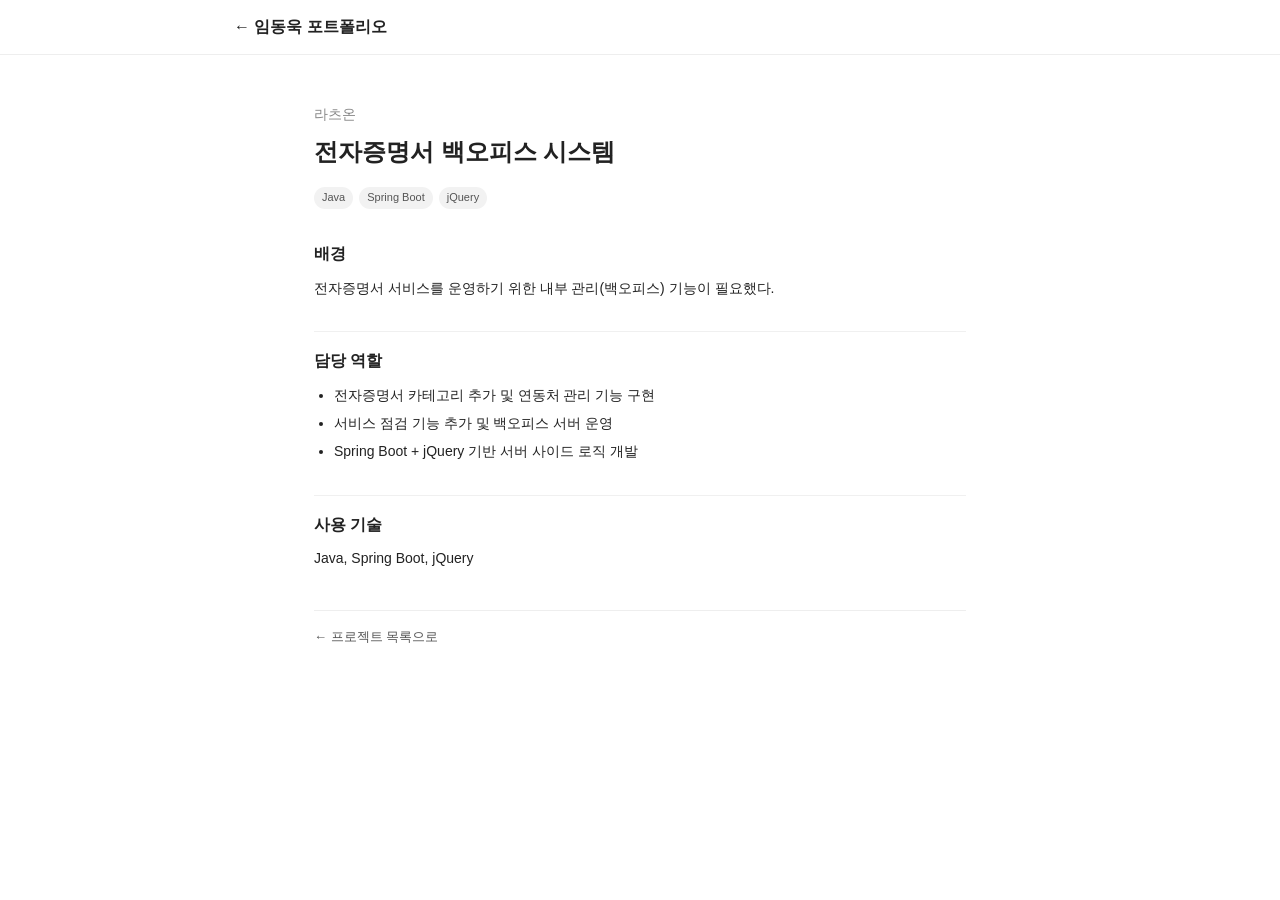
==== projects/certificate-backoffice.html @ 47e5de6f "add: 프로젝트 클릭 -> 상세페이지 연결 (정적 페이지 7개) - projects/*.html 7개 생성 (배경/원인분석/해결/결과/사용기술 구조) - 메인 카드를 <a cla" ====
<!DOCTYPE html>
<html lang="ko">
<head>
<meta charset="UTF-8">
<meta name="viewport" content="width=device-width, initial-scale=1.0">
<title>전자증명서 백오피스 시스템 | 임동욱</title>
<link rel="stylesheet" href="../css/style.css">
</head>
<body>

<nav class="nav">
  <div class="nav-inner">
    <a href="../index.html" class="nav-logo">← 임동욱 포트폴리오</a>
  </div>
</nav>

<article class="detail">
  <div class="detail-inner">
    <p class="detail-company">라츠온</p>
    <h1>전자증명서 백오피스 시스템</h1>
    <div class="tag-row">
      <span>Java</span><span>Spring Boot</span><span>jQuery</span>
    </div>

    <h2>배경</h2>
    <p>전자증명서 서비스를 운영하기 위한 내부 관리(백오피스) 기능이 필요했다.</p>

    <h2>담당 역할</h2>
    <ul>
      <li>전자증명서 카테고리 추가 및 연동처 관리 기능 구현</li>
      <li>서비스 점검 기능 추가 및 백오피스 서버 운영</li>
      <li>Spring Boot + jQuery 기반 서버 사이드 로직 개발</li>
    </ul>

    <h2>사용 기술</h2>
    <p>Java, Spring Boot, jQuery</p>

    <a class="back-link" href="../index.html#projects">← 프로젝트 목록으로</a>
  </div>
</article>

</body>
</html>
---- css/style.css ----
/* ------------------------------------------------------------
   최소 베이스라인 스타일. 디자인 폴리싱은 별도 작업으로 미룸.
   목적: 구조를 읽기 쉽게 보여주는 정도까지만.
------------------------------------------------------------ */

* {
  box-sizing: border-box;
}

body {
  margin: 0;
  font-family: -apple-system, BlinkMacSystemFont, "Apple SD Gothic Neo", "Segoe UI", sans-serif;
  color: #222;
  background: #fff;
  line-height: 1.6;
}

a {
  color: inherit;
  text-decoration: none;
}

.section-inner,
.nav-inner,
.profile-inner {
  max-width: 860px;
  margin: 0 auto;
  padding: 0 24px;
}

/* nav */
.nav {
  position: sticky;
  top: 0;
  background: #fff;
  border-bottom: 1px solid #eee;
  z-index: 10;
}

.nav-inner {
  display: flex;
  align-items: center;
  justify-content: space-between;
  padding-top: 14px;
  padding-bottom: 14px;
}

.nav-logo {
  font-weight: 700;
}

.nav-links {
  list-style: none;
  display: flex;
  gap: 18px;
  margin: 0;
  padding: 0;
  font-size: 14px;
}

/* profile header */
.profile {
  padding: 56px 0 32px;
  border-bottom: 1px solid #eee;
}

.profile-flex {
  display: flex;
  align-items: center;
  gap: 28px;
  flex-wrap: wrap;
}

.profile-photo {
  width: 120px;
  height: 120px;
  border-radius: 50%;
  object-fit: cover;
  border: 1px solid #eee;
  flex-shrink: 0;
}

.profile h1 {
  margin: 0 0 4px;
  font-size: 28px;
}

.en-name {
  font-weight: 400;
  color: #888;
  font-size: 16px;
}

.role {
  color: #555;
  margin: 0 0 12px;
  font-weight: 600;
}

.tagline {
  color: #444;
  max-width: 520px;
}

.contact {
  list-style: none;
  padding: 0;
  margin: 16px 0 0;
  display: flex;
  gap: 16px;
  font-size: 14px;
}

/* generic section */
.section {
  padding: 40px 0;
  border-bottom: 1px solid #eee;
}

.section h2 {
  font-size: 20px;
  margin: 0 0 20px;
}

.section-note {
  font-weight: 400;
  color: #888;
  font-size: 14px;
}

.sub-heading {
  font-size: 15px;
  color: #666;
  margin: 24px 0 10px;
}

/* career timeline */
.timeline-item {
  padding: 12px 0;
  border-top: 1px solid #f0f0f0;
}

.timeline-item:first-of-type {
  border-top: none;
}

.timeline-head {
  display: flex;
  justify-content: space-between;
  flex-wrap: wrap;
  gap: 8px;
}

.timeline-head strong {
  font-size: 15px;
}

.period {
  color: #888;
  font-size: 13px;
}

/* certs */
.cert-list {
  list-style: none;
  padding: 0;
  margin: 0;
}

.cert-list li {
  display: flex;
  justify-content: space-between;
  padding: 10px 0;
  border-top: 1px solid #f0f0f0;
  font-size: 14px;
}

.cert-list li:first-child {
  border-top: none;
}

.cert-date {
  color: #888;
}

.cert-date.badge {
  color: #a15c00;
  background: #fff3e0;
  padding: 2px 8px;
  border-radius: 999px;
  font-size: 12px;
}

/* stack filter buttons */
.stack-list {
  display: flex;
  flex-wrap: wrap;
  gap: 8px;
  margin-bottom: 8px;
}

.stack-tag {
  border: 1px solid #ddd;
  background: #fafafa;
  border-radius: 999px;
  padding: 6px 14px;
  font-size: 13px;
  cursor: pointer;
}

.stack-tag.active {
  background: #222;
  color: #fff;
  border-color: #222;
}

/* 클릭 안 되는 정적 배지 (학습 항목 등, 필터링 대상 아님) */
.tag-badge {
  display: inline-block;
  border: 1px solid #eee;
  background: #f7f7f7;
  color: #888;
  border-radius: 999px;
  padding: 6px 14px;
  font-size: 13px;
}

.hint {
  font-size: 12px;
  color: #999;
  margin-top: 8px;
}

/* project cards */
.project-grid {
  display: grid;
  grid-template-columns: repeat(auto-fill, minmax(320px, 1fr));
  gap: 16px;
}

/* <a>가 grid 아이템 크기 계산에 끼어들지 않도록 함 (실제 아이템은 .project-card) */
.card-link {
  display: contents;
  text-decoration: none;
  color: inherit;
}

.project-card {
  border: 1px solid #eee;
  border-radius: 8px;
  padding: 18px;
  transition: box-shadow .15s ease, transform .15s ease;
}

.card-link:hover .project-card {
  box-shadow: 0 2px 10px rgba(0, 0, 0, .08);
  transform: translateY(-2px);
  cursor: pointer;
}

.project-card h3 {
  margin: 0 0 4px;
  font-size: 15px;
}

.project-company {
  color: #888;
  font-size: 12px;
  margin: 0 0 10px;
}

.project-card p {
  font-size: 13px;
  margin: 0 0 8px;
}

.project-result {
  color: #0a6b2c;
  font-weight: 600;
}

.tag-row {
  display: flex;
  flex-wrap: wrap;
  gap: 6px;
  margin-top: 10px;
}

.tag-row span {
  font-size: 11px;
  background: #f2f2f2;
  padding: 2px 8px;
  border-radius: 999px;
  color: #555;
}

.project-card.hidden {
  display: none;
}

/* footer */
.footer {
  text-align: center;
  padding: 24px;
  color: #999;
  font-size: 12px;
}

@media (max-width: 600px) {
  .nav-links {
    display: none;
  }
}

/* ------------------------------------------------------------
   프로젝트 상세 페이지 (projects/*.html)
------------------------------------------------------------ */

.detail {
  padding: 48px 0 64px;
}

.detail-inner {
  max-width: 700px;
  margin: 0 auto;
  padding: 0 24px;
}

.detail-company {
  color: #888;
  font-size: 13px;
  margin: 0 0 6px;
}

.detail-inner h1 {
  font-size: 24px;
  margin: 0 0 16px;
}

.detail-inner h2 {
  font-size: 16px;
  margin: 32px 0 10px;
  padding-top: 16px;
  border-top: 1px solid #f0f0f0;
}

.detail-inner h2:first-of-type {
  border-top: none;
  padding-top: 0;
}

.detail-inner p,
.detail-inner ul {
  font-size: 14px;
  margin: 0 0 8px;
}

.detail-inner ul {
  padding-left: 20px;
}

.detail-inner li {
  margin-bottom: 6px;
}

.back-link {
  display: inline-block;
  margin-top: 32px;
  font-size: 13px;
  color: #555;
  border-top: 1px solid #eee;
  padding-top: 16px;
  width: 100%;
}
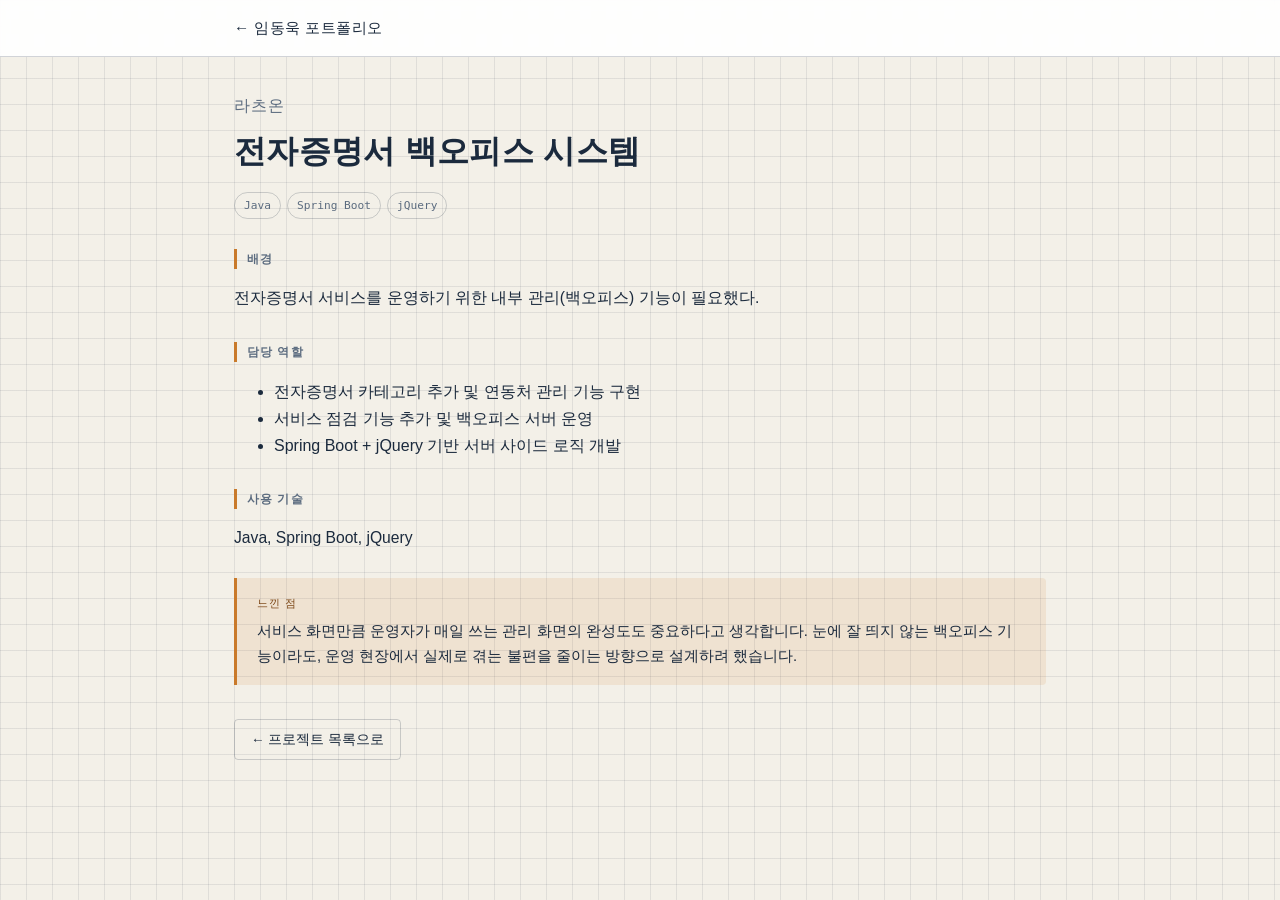
==== commit e3fb8d2f: "디자인 폴리싱: 설계 도면(블루프린트) 컨셉 적용 - 다크/라이트 테마 대응 블루프린트 색상 토큰, 컨덴스드/모노 타이포 도입 - 각 섹션에 SHEET 번호·타이틀블록, 핵심 지표" ====
--- a/projects/certificate-backoffice.html
+++ b/projects/certificate-backoffice.html
@@ -35,6 +35,11 @@
     <h2>사용 기술</h2>
     <p>Java, Spring Boot, jQuery</p>
 
+    <div class="reflection">
+      <span class="label">느낀 점</span>
+      서비스 화면만큼 운영자가 매일 쓰는 관리 화면의 완성도도 중요하다고 생각합니다. 눈에 잘 띄지 않는 백오피스 기능이라도, 운영 현장에서 실제로 겪는 불편을 줄이는 방향으로 설계하려 했습니다.
+    </div>
+
     <a class="back-link" href="../index.html#projects">← 프로젝트 목록으로</a>
   </div>
 </article>
--- a/css/style.css
+++ b/css/style.css
@@ -1,374 +1,272 @@
 /* ------------------------------------------------------------
-   최소 베이스라인 스타일. 디자인 폴리싱은 별도 작업으로 미룸.
-   목적: 구조를 읽기 쉽게 보여주는 정도까지만.
+   임동욱 포트폴리오 — "설계 도면(Drawing Set)" 디자인 시스템
+   시스템을 설계/문서화해온 이력을 도면집 형식의 비주얼로 표현.
 ------------------------------------------------------------ */
 
-* {
-  box-sizing: border-box;
+:root {
+  --bg: #F3F0E8;
+  --bg-elevated: #FFFFFF;
+  --grid-line: rgba(27,42,61,0.09);
+  --ink: #1B2A3D;
+  --ink-muted: #5B6B7F;
+  --border: rgba(27,42,61,0.2);
+  --accent: #C97A2B;
+  --accent-ink: #7A4413;
+  --accent-soft: rgba(201,122,43,0.12);
+  --good: #1F7A67;
+  --good-soft: rgba(31,122,103,0.12);
+  --warn: #B23B2E;
+  --warn-soft: rgba(178,59,46,0.1);
+  --shadow: 0 1px 2px rgba(27,42,61,0.1), 0 8px 24px rgba(27,42,61,0.06);
+}
+@media (prefers-color-scheme: dark) {
+  :root {
+    --bg: #0E1B2B;
+    --bg-elevated: #142033;
+    --grid-line: rgba(160,190,220,0.09);
+    --ink: #EDEFF2;
+    --ink-muted: #92A2B8;
+    --border: rgba(160,190,220,0.18);
+    --accent: #F2A93B;
+    --accent-ink: #FFD98A;
+    --accent-soft: rgba(242,169,59,0.14);
+    --good: #4FC3B0;
+    --good-soft: rgba(79,195,176,0.14);
+    --warn: #E2685A;
+    --warn-soft: rgba(226,104,90,0.14);
+    --shadow: 0 1px 2px rgba(0,0,0,0.5), 0 12px 32px rgba(0,0,0,0.35);
+  }
+}
+:root[data-theme="dark"] {
+  --bg: #0E1B2B; --bg-elevated: #142033; --grid-line: rgba(160,190,220,0.09);
+  --ink: #EDEFF2; --ink-muted: #92A2B8; --border: rgba(160,190,220,0.18);
+  --accent: #F2A93B; --accent-ink: #FFD98A; --accent-soft: rgba(242,169,59,0.14);
+  --good: #4FC3B0; --good-soft: rgba(79,195,176,0.14);
+  --warn: #E2685A; --warn-soft: rgba(226,104,90,0.14);
+  --shadow: 0 1px 2px rgba(0,0,0,0.5), 0 12px 32px rgba(0,0,0,0.35);
+}
+:root[data-theme="light"] {
+  --bg: #F3F0E8; --bg-elevated: #FFFFFF; --grid-line: rgba(27,42,61,0.09);
+  --ink: #1B2A3D; --ink-muted: #5B6B7F; --border: rgba(27,42,61,0.2);
+  --accent: #C97A2B; --accent-ink: #7A4413; --accent-soft: rgba(201,122,43,0.12);
+  --good: #1F7A67; --good-soft: rgba(31,122,103,0.12);
+  --warn: #B23B2E; --warn-soft: rgba(178,59,46,0.1);
+  --shadow: 0 1px 2px rgba(27,42,61,0.1), 0 8px 24px rgba(27,42,61,0.06);
+}
+
+* { box-sizing: border-box; }
+html { scroll-behavior: smooth; }
+@media (prefers-reduced-motion: reduce) {
+  html { scroll-behavior: auto; }
+  * { animation-duration: 0.01ms !important; transition-duration: 0.01ms !important; }
 }
 
 body {
   margin: 0;
-  font-family: -apple-system, BlinkMacSystemFont, "Apple SD Gothic Neo", "Segoe UI", sans-serif;
-  color: #222;
-  background: #fff;
-  line-height: 1.6;
-}
-
-a {
-  color: inherit;
-  text-decoration: none;
-}
-
-.section-inner,
-.nav-inner,
-.profile-inner {
+  background:
+    linear-gradient(var(--grid-line) 1px, transparent 1px) 0 0 / 26px 26px,
+    linear-gradient(90deg, var(--grid-line) 1px, transparent 1px) 0 0 / 26px 26px,
+    var(--bg);
+  color: var(--ink);
+  font-family: -apple-system, BlinkMacSystemFont, "Segoe UI", "Apple SD Gothic Neo", "Malgun Gothic", "Noto Sans KR", Roboto, sans-serif;
+  line-height: 1.7;
+  -webkit-font-smoothing: antialiased;
+}
+
+h1, h2, h3 {
+  font-family: "Bahnschrift", "SF Compact Rounded", "Roboto Condensed", "Apple SD Gothic Neo", "Malgun Gothic", sans-serif;
+  font-stretch: condensed;
+  letter-spacing: 0.01em;
+  text-wrap: balance;
+  color: var(--ink);
+  margin: 0 0 14px;
+}
+
+.mono, .period, .sheet-no, .stat-value, .tag-row span, .cert-date, .stack-tag, .tag-badge {
+  font-family: "SF Mono", "Cascadia Code", Consolas, "D2Coding", "Roboto Mono", monospace;
+}
+
+a { color: var(--accent-ink); text-decoration: none; }
+a:hover { color: var(--accent); }
+a:focus-visible, button:focus-visible { outline: 2px solid var(--accent); outline-offset: 3px; border-radius: 2px; }
+
+.section-inner, .nav-inner, .profile-inner, .detail-inner {
   max-width: 860px;
   margin: 0 auto;
   padding: 0 24px;
 }
 
-/* nav */
+/* ---- nav ---- */
 .nav {
   position: sticky;
   top: 0;
-  background: #fff;
-  border-bottom: 1px solid #eee;
+  background: color-mix(in srgb, var(--bg-elevated) 92%, transparent);
+  backdrop-filter: blur(6px);
+  border-bottom: 1px solid var(--border);
   z-index: 10;
 }
-
-.nav-inner {
+.nav-inner { display: flex; align-items: center; justify-content: space-between; gap: 16px; height: 56px; flex-wrap: wrap; }
+.nav-logo { font-family: "Bahnschrift", "Roboto Condensed", sans-serif; font-stretch: condensed; font-size: 0.95rem; letter-spacing: 0.03em; color: var(--ink); }
+.nav-links { list-style: none; display: flex; gap: 4px; margin: 0; padding: 0; overflow-x: auto; }
+.nav-links a {
+  display: block;
+  padding: 8px 12px;
+  font-size: 0.84rem;
+  color: var(--ink-muted);
+  border-bottom: 2px solid transparent;
+  white-space: nowrap;
+}
+.nav-links a:hover, .nav-links a.active { color: var(--ink); border-bottom-color: var(--accent); }
+
+/* ---- sheet framing (used to wrap each major section) ---- */
+.sheet-frame {
+  position: relative;
+  border-top: 1px solid var(--border);
+}
+.sheet-frame:first-of-type { border-top: none; }
+.sheet-label {
   display: flex;
-  align-items: center;
-  justify-content: space-between;
-  padding-top: 14px;
-  padding-bottom: 14px;
-}
-
-.nav-logo {
-  font-weight: 700;
-}
-
-.nav-links {
-  list-style: none;
-  display: flex;
-  gap: 18px;
-  margin: 0;
-  padding: 0;
-  font-size: 14px;
-}
-
-/* profile header */
-.profile {
-  padding: 56px 0 32px;
-  border-bottom: 1px solid #eee;
-}
-
-.profile-flex {
-  display: flex;
-  align-items: center;
-  gap: 28px;
-  flex-wrap: wrap;
-}
-
+  gap: 14px;
+  align-items: baseline;
+  color: var(--ink-muted);
+  font-size: 0.72rem;
+  letter-spacing: 0.08em;
+  padding-top: 28px;
+  margin-bottom: 6px;
+}
+.sheet-label .sheet-no { color: var(--accent-ink); }
+
+/* ---- profile header ---- */
+.profile { padding: 44px 0 20px; }
+.profile-flex { display: flex; gap: 26px; align-items: center; flex-wrap: wrap; }
 .profile-photo {
-  width: 120px;
-  height: 120px;
-  border-radius: 50%;
-  object-fit: cover;
-  border: 1px solid #eee;
-  flex-shrink: 0;
-}
-
-.profile h1 {
-  margin: 0 0 4px;
-  font-size: 28px;
-}
-
-.en-name {
-  font-weight: 400;
-  color: #888;
-  font-size: 16px;
-}
-
-.role {
-  color: #555;
-  margin: 0 0 12px;
-  font-weight: 600;
-}
-
-.tagline {
-  color: #444;
-  max-width: 520px;
-}
-
-.contact {
-  list-style: none;
-  padding: 0;
-  margin: 16px 0 0;
-  display: flex;
-  gap: 16px;
-  font-size: 14px;
-}
-
-/* generic section */
-.section {
-  padding: 40px 0;
-  border-bottom: 1px solid #eee;
-}
-
-.section h2 {
-  font-size: 20px;
-  margin: 0 0 20px;
-}
-
-.section-note {
-  font-weight: 400;
-  color: #888;
-  font-size: 14px;
-}
-
-.sub-heading {
-  font-size: 15px;
-  color: #666;
-  margin: 24px 0 10px;
-}
-
-/* career timeline */
-.timeline-item {
-  padding: 12px 0;
-  border-top: 1px solid #f0f0f0;
-}
-
-.timeline-item:first-of-type {
-  border-top: none;
-}
-
-.timeline-head {
-  display: flex;
-  justify-content: space-between;
-  flex-wrap: wrap;
-  gap: 8px;
-}
-
-.timeline-head strong {
-  font-size: 15px;
-}
-
-.period {
-  color: #888;
-  font-size: 13px;
-}
-
-/* certs */
-.cert-list {
-  list-style: none;
-  padding: 0;
-  margin: 0;
-}
-
-.cert-list li {
-  display: flex;
-  justify-content: space-between;
-  padding: 10px 0;
-  border-top: 1px solid #f0f0f0;
-  font-size: 14px;
-}
-
-.cert-list li:first-child {
-  border-top: none;
-}
-
-.cert-date {
-  color: #888;
-}
-
-.cert-date.badge {
-  color: #a15c00;
-  background: #fff3e0;
-  padding: 2px 8px;
-  border-radius: 999px;
-  font-size: 12px;
-}
-
-/* stack filter buttons */
-.stack-list {
-  display: flex;
-  flex-wrap: wrap;
-  gap: 8px;
-  margin-bottom: 8px;
-}
-
+  width: 108px; height: 108px; border-radius: 6px; object-fit: cover;
+  border: 1px solid var(--border); box-shadow: var(--shadow);
+}
+.profile h1 { font-size: clamp(1.6rem, 4vw, 2.1rem); display: inline-flex; gap: 10px; align-items: baseline; flex-wrap: wrap; }
+.en-name { font-family: "SF Mono", Consolas, monospace; font-size: 0.85rem; color: var(--ink-muted); font-weight: 400; }
+.role { font-size: 0.95rem; color: var(--accent-ink); margin: 4px 0; font-weight: 600; }
+.tagline { color: var(--ink-muted); max-width: 52ch; margin: 4px 0 10px; }
+.contact { list-style: none; display: flex; gap: 16px; padding: 0; margin: 0; font-size: 0.86rem; flex-wrap: wrap; }
+
+/* ---- spec strip (key metrics) ---- */
+.spec-strip {
+  display: grid;
+  grid-template-columns: repeat(auto-fit, minmax(130px, 1fr));
+  gap: 1px;
+  background: var(--border);
+  border: 1px solid var(--border);
+  border-radius: 4px;
+  overflow: hidden;
+  margin: 24px 0 8px;
+}
+.spec-cell { background: var(--bg-elevated); padding: 14px 16px; }
+.stat-value { display: block; font-size: 1.35rem; color: var(--accent-ink); font-variant-numeric: tabular-nums; }
+.stat-label { font-size: 0.7rem; color: var(--ink-muted); letter-spacing: 0.03em; }
+
+/* ---- generic section ---- */
+.section { padding-bottom: 8px; }
+.section-inner > h2 { padding-top: 28px; }
+.section-note { font-size: 0.7rem; color: var(--ink-muted); font-weight: 400; letter-spacing: 0.02em; }
+.sub-heading { font-size: 0.95rem; color: var(--ink-muted); margin: 22px 0 12px; text-transform: uppercase; letter-spacing: 0.06em; font-family: inherit; font-stretch: normal; }
+
+/* ---- timeline ---- */
+.timeline-item { padding: 16px 0; border-top: 1px solid var(--border); }
+.timeline-item:first-of-type { border-top: none; }
+.timeline-head { display: flex; justify-content: space-between; align-items: baseline; gap: 12px; flex-wrap: wrap; margin-bottom: 6px; }
+.timeline-head strong { font-size: 1.02rem; }
+.period { font-size: 0.78rem; color: var(--ink-muted); }
+
+/* ---- certs ---- */
+.cert-list { list-style: none; padding: 0; margin: 0; display: flex; flex-direction: column; gap: 1px; background: var(--border); border: 1px solid var(--border); border-radius: 4px; overflow: hidden; }
+.cert-list li { background: var(--bg-elevated); display: flex; justify-content: space-between; padding: 12px 16px; font-size: 0.92rem; }
+.cert-date { font-size: 0.78rem; color: var(--ink-muted); }
+.cert-date.badge { background: var(--accent-soft); color: var(--accent-ink); padding: 2px 9px; border-radius: 999px; }
+
+/* ---- stack ---- */
+.stack-list { display: flex; flex-wrap: wrap; gap: 8px; margin-bottom: 8px; }
 .stack-tag {
-  border: 1px solid #ddd;
-  background: #fafafa;
-  border-radius: 999px;
-  padding: 6px 14px;
-  font-size: 13px;
-  cursor: pointer;
-}
-
-.stack-tag.active {
-  background: #222;
-  color: #fff;
-  border-color: #222;
-}
-
-/* 클릭 안 되는 정적 배지 (학습 항목 등, 필터링 대상 아님) */
-.tag-badge {
-  display: inline-block;
-  border: 1px solid #eee;
-  background: #f7f7f7;
-  color: #888;
-  border-radius: 999px;
-  padding: 6px 14px;
-  font-size: 13px;
-}
-
-.hint {
-  font-size: 12px;
-  color: #999;
-  margin-top: 8px;
-}
-
-/* project cards */
-.project-grid {
-  display: grid;
-  grid-template-columns: repeat(auto-fill, minmax(320px, 1fr));
-  gap: 16px;
-}
-
-/* <a>가 grid 아이템 크기 계산에 끼어들지 않도록 함 (실제 아이템은 .project-card) */
-.card-link {
-  display: contents;
-  text-decoration: none;
-  color: inherit;
-}
-
+  font-family: inherit; font-size: 0.8rem; padding: 7px 14px; border-radius: 999px;
+  border: 1px solid var(--border); background: var(--bg-elevated); color: var(--ink-muted); cursor: pointer;
+  transition: background 0.15s, color 0.15s, border-color 0.15s;
+}
+.stack-tag:hover { border-color: var(--accent); }
+.stack-tag.active { background: var(--accent); border-color: var(--accent); color: #241804; font-weight: 600; }
+.tag-badge { font-size: 0.8rem; padding: 7px 13px; border-radius: 4px; border: 1px dashed var(--border); color: var(--ink-muted); background: var(--bg); }
+.hint { font-size: 0.78rem; color: var(--ink-muted); margin-top: 10px; }
+
+/* ---- project grid / cards ---- */
+.project-grid { display: grid; grid-template-columns: repeat(auto-fit, minmax(260px, 1fr)); gap: 16px; margin-top: 16px; }
+.card-link { display: block; }
 .project-card {
-  border: 1px solid #eee;
-  border-radius: 8px;
-  padding: 18px;
-  transition: box-shadow .15s ease, transform .15s ease;
-}
-
-.card-link:hover .project-card {
-  box-shadow: 0 2px 10px rgba(0, 0, 0, .08);
-  transform: translateY(-2px);
-  cursor: pointer;
-}
-
-.project-card h3 {
-  margin: 0 0 4px;
-  font-size: 15px;
-}
-
-.project-company {
-  color: #888;
-  font-size: 12px;
-  margin: 0 0 10px;
-}
-
-.project-card p {
-  font-size: 13px;
-  margin: 0 0 8px;
-}
-
-.project-result {
-  color: #0a6b2c;
-  font-weight: 600;
-}
-
-.tag-row {
-  display: flex;
-  flex-wrap: wrap;
-  gap: 6px;
-  margin-top: 10px;
-}
-
-.tag-row span {
-  font-size: 11px;
-  background: #f2f2f2;
-  padding: 2px 8px;
-  border-radius: 999px;
-  color: #555;
-}
-
-.project-card.hidden {
-  display: none;
-}
-
-/* footer */
-.footer {
-  text-align: center;
-  padding: 24px;
-  color: #999;
-  font-size: 12px;
-}
-
-@media (max-width: 600px) {
-  .nav-links {
-    display: none;
-  }
-}
-
-/* ------------------------------------------------------------
-   프로젝트 상세 페이지 (projects/*.html)
------------------------------------------------------------- */
-
-.detail {
-  padding: 48px 0 64px;
-}
-
-.detail-inner {
-  max-width: 700px;
-  margin: 0 auto;
-  padding: 0 24px;
-}
-
-.detail-company {
-  color: #888;
-  font-size: 13px;
-  margin: 0 0 6px;
-}
-
-.detail-inner h1 {
-  font-size: 24px;
-  margin: 0 0 16px;
-}
-
-.detail-inner h2 {
-  font-size: 16px;
-  margin: 32px 0 10px;
-  padding-top: 16px;
-  border-top: 1px solid #f0f0f0;
-}
-
-.detail-inner h2:first-of-type {
-  border-top: none;
-  padding-top: 0;
-}
-
-.detail-inner p,
-.detail-inner ul {
-  font-size: 14px;
-  margin: 0 0 8px;
-}
-
-.detail-inner ul {
-  padding-left: 20px;
-}
-
-.detail-inner li {
-  margin-bottom: 6px;
-}
+  position: relative;
+  height: 100%;
+  background: var(--bg-elevated);
+  border: 1px solid var(--border);
+  border-radius: 5px;
+  padding: 20px 20px 18px;
+  box-shadow: var(--shadow);
+  transition: transform 0.15s, border-color 0.15s;
+}
+.project-card:hover { transform: translateY(-2px); border-color: var(--accent); }
+.project-card::before {
+  content: ""; position: absolute; top: -1px; left: -1px; width: 12px; height: 12px;
+  border-top: 2px solid var(--accent); border-left: 2px solid var(--accent);
+}
+.project-card h3 { font-size: 1.05rem; margin-bottom: 4px; color: var(--ink); }
+.project-company { font-size: 0.76rem; color: var(--ink-muted); margin: 0 0 10px; }
+.project-card p { font-size: 0.88rem; color: var(--ink); margin: 0 0 10px; }
+.project-result { color: var(--good); font-weight: 600; font-size: 0.85rem !important; }
+.project-card.hidden { display: none; }
+.tag-row { display: flex; flex-wrap: wrap; gap: 6px; margin-top: 10px; }
+.tag-row span { font-size: 0.7rem; padding: 3px 9px; border-radius: 999px; border: 1px solid var(--border); color: var(--ink-muted); }
+
+/* ---- project detail page ---- */
+.detail { padding: 36px 0 60px; }
+.detail-company { font-size: 0.8rem; color: var(--ink-muted); margin: 0 0 4px; text-transform: uppercase; letter-spacing: 0.05em; }
+.detail h1 { font-size: clamp(1.5rem, 4vw, 2rem); margin-bottom: 14px; }
+.detail h2 {
+  font-size: 0.74rem; text-transform: uppercase; letter-spacing: 0.09em; color: var(--ink-muted);
+  font-family: -apple-system, "Segoe UI", sans-serif; font-weight: 600; margin: 30px 0 8px;
+  border-left: 3px solid var(--accent); padding-left: 10px;
+}
+.detail p { max-width: 68ch; font-size: 0.98rem; }
+.detail code { background: var(--accent-soft); color: var(--accent-ink); padding: 1px 6px; border-radius: 3px; font-size: 0.88em; }
+
+.diagram-wrap {
+  overflow-x: auto;
+  background: var(--bg);
+  border: 1px solid var(--border);
+  border-radius: 4px;
+  padding: 18px 10px;
+  margin: 18px 0;
+}
+.diagram-wrap svg { display: block; margin: 0 auto; min-width: 560px; }
+.diagram-caption { text-align: center; font-size: 0.74rem; color: var(--ink-muted); margin-top: 8px; }
+.svg-box { fill: var(--bg-elevated); stroke: var(--ink-muted); stroke-width: 1.4; }
+.svg-box.warn { stroke: var(--warn); }
+.svg-box.good { stroke: var(--good); }
+.svg-box.accent { stroke: var(--accent); stroke-width: 1.8; }
+.svg-line { stroke: var(--ink-muted); stroke-width: 1.4; fill: none; }
+.svg-line.warn { stroke: var(--warn); }
+.svg-line.good { stroke: var(--good); }
+.svg-line.dashed { stroke-dasharray: 4 3; }
+.svg-text { fill: var(--ink); font-size: 12px; font-family: -apple-system, "Segoe UI", "Apple SD Gothic Neo", "Malgun Gothic", sans-serif; }
+.svg-text.muted { fill: var(--ink-muted); font-size: 10.5px; }
+.svg-text.label { fill: var(--ink-muted); font-size: 10px; font-family: "SF Mono", Consolas, monospace; letter-spacing: 0.04em; }
+.svg-text.stat { fill: var(--accent-ink); font-size: 13px; font-family: "SF Mono", Consolas, monospace; font-weight: 700; }
+
+.reflection {
+  margin-top: 26px; padding: 16px 20px; background: var(--accent-soft);
+  border-left: 3px solid var(--accent); border-radius: 0 4px 4px 0; font-size: 0.92rem;
+}
+.reflection .label { display: block; font-size: 0.7rem; letter-spacing: 0.08em; color: var(--accent-ink); margin-bottom: 6px; text-transform: uppercase; }
 
 .back-link {
-  display: inline-block;
-  margin-top: 32px;
-  font-size: 13px;
-  color: #555;
-  border-top: 1px solid #eee;
-  padding-top: 16px;
-  width: 100%;
-}
+  display: inline-block; margin-top: 34px; padding: 8px 16px; border: 1px solid var(--border);
+  border-radius: 4px; font-size: 0.85rem; color: var(--ink);
+}
+.back-link:hover { border-color: var(--accent); color: var(--accent-ink); }
+
+/* ---- footer ---- */
+.footer { text-align: center; padding: 30px 24px 50px; color: var(--ink-muted); font-size: 0.82rem; }
